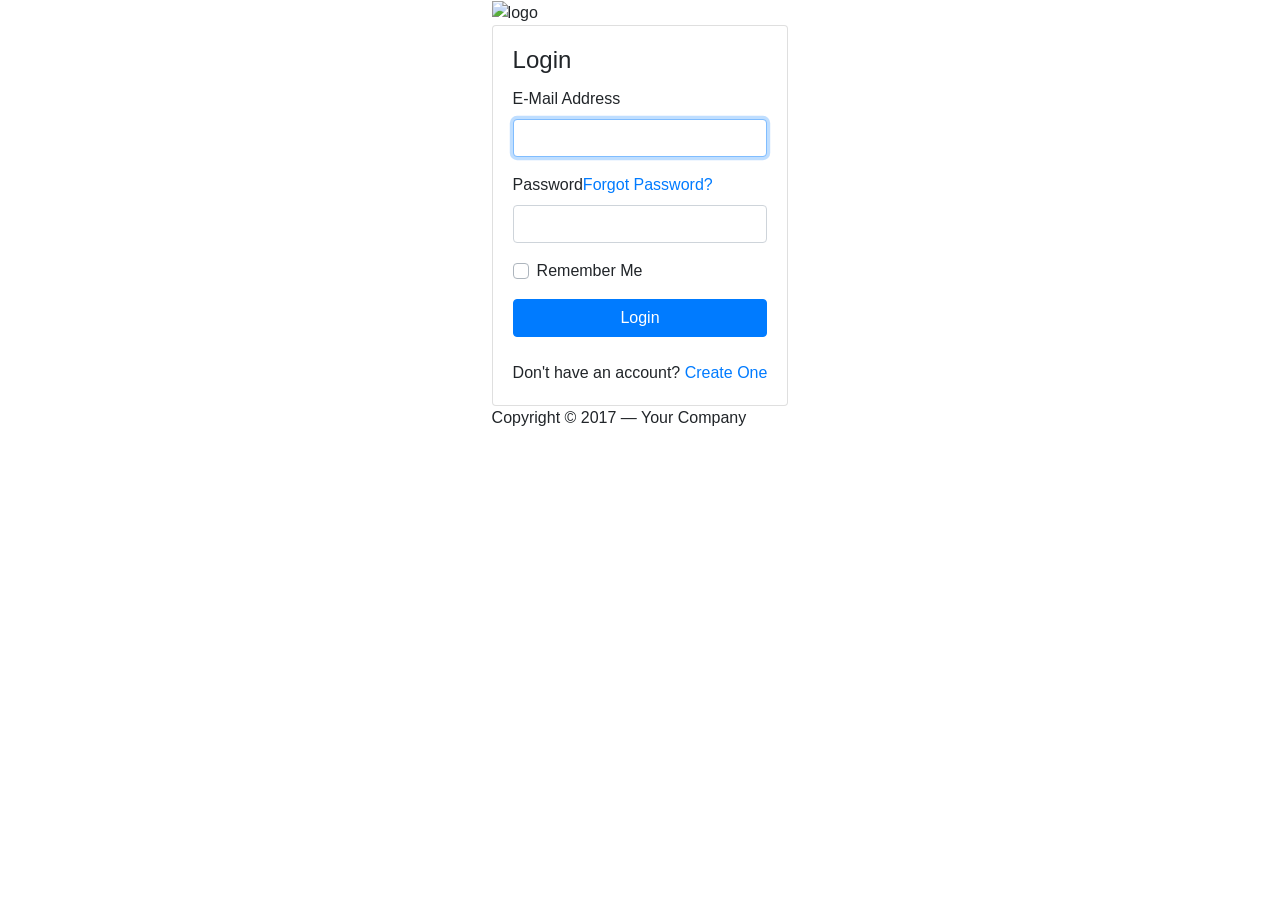
==== Assignments/Team Lead/Assignment 1/index.html @ dc40188e "Add files via upload" ====
<!DOCTYPE html>
<html lang="en">
<head>
	<meta charset="utf-8">
	<meta name="author" content="Kodinger">
	<meta name="viewport" content="width=device-width,initial-scale=1">
	<title>My Login Page</title>
	<link rel="stylesheet" href="https://stackpath.bootstrapcdn.com/bootstrap/4.3.1/css/bootstrap.min.css" integrity="sha384-ggOyR0iXCbMQv3Xipma34MD+dH/1fQ784/j6cY/iJTQUOhcWr7x9JvoRxT2MZw1T" crossorigin="anonymous">
	<link rel="stylesheet" type="text/css" href="css/my-login.css">
</head>

<body class="my-login-page">
	<section class="h-100">
		<div class="container h-100">
			<div class="row justify-content-md-center h-100">
				<div class="card-wrapper">
					<div class="brand">
						<img src="img/logo.jpg" alt="logo">
					</div>
					<div class="card fat">
						<div class="card-body">
							<h4 class="card-title">Login</h4>
							<form method="POST" class="my-login-validation" novalidate="">
								<div class="form-group">
									<label for="email">E-Mail Address</label>
									<input id="email" type="email" class="form-control" name="email" value="" required autofocus>
									<div class="invalid-feedback">
										Email is invalid
									</div>
								</div>

								<div class="form-group">
									<label for="password">Password
										<a href="forgot.html" class="float-right">
											Forgot Password?
										</a>
									</label>
									<input id="password" type="password" class="form-control" name="password" required data-eye>
								    <div class="invalid-feedback">
								    	Password is required
							    	</div>
								</div>

								<div class="form-group">
									<div class="custom-checkbox custom-control">
										<input type="checkbox" name="remember" id="remember" class="custom-control-input">
										<label for="remember" class="custom-control-label">Remember Me</label>
									</div>
								</div>

								<div class="form-group m-0">
									<button type="submit" class="btn btn-primary btn-block">
										Login
									</button>
								</div>
								<div class="mt-4 text-center">
									Don't have an account? <a href="register.html">Create One</a>
								</div>
							</form>
						</div>
					</div>
					<div class="footer">
						Copyright &copy; 2017 &mdash; Your Company 
					</div>
				</div>
			</div>
		</div>
	</section>

	<script src="https://code.jquery.com/jquery-3.3.1.slim.min.js" integrity="sha384-q8i/X+965DzO0rT7abK41JStQIAqVgRVzpbzo5smXKp4YfRvH+8abtTE1Pi6jizo" crossorigin="anonymous"></script>
	<script src="https://cdnjs.cloudflare.com/ajax/libs/popper.js/1.14.7/umd/popper.min.js" integrity="sha384-UO2eT0CpHqdSJQ6hJty5KVphtPhzWj9WO1clHTMGa3JDZwrnQq4sF86dIHNDz0W1" crossorigin="anonymous"></script>
	<script src="https://stackpath.bootstrapcdn.com/bootstrap/4.3.1/js/bootstrap.min.js" integrity="sha384-JjSmVgyd0p3pXB1rRibZUAYoIIy6OrQ6VrjIEaFf/nJGzIxFDsf4x0xIM+B07jRM" crossorigin="anonymous"></script>
	<script src="js/my-login.js"></script>
</body>
</html>
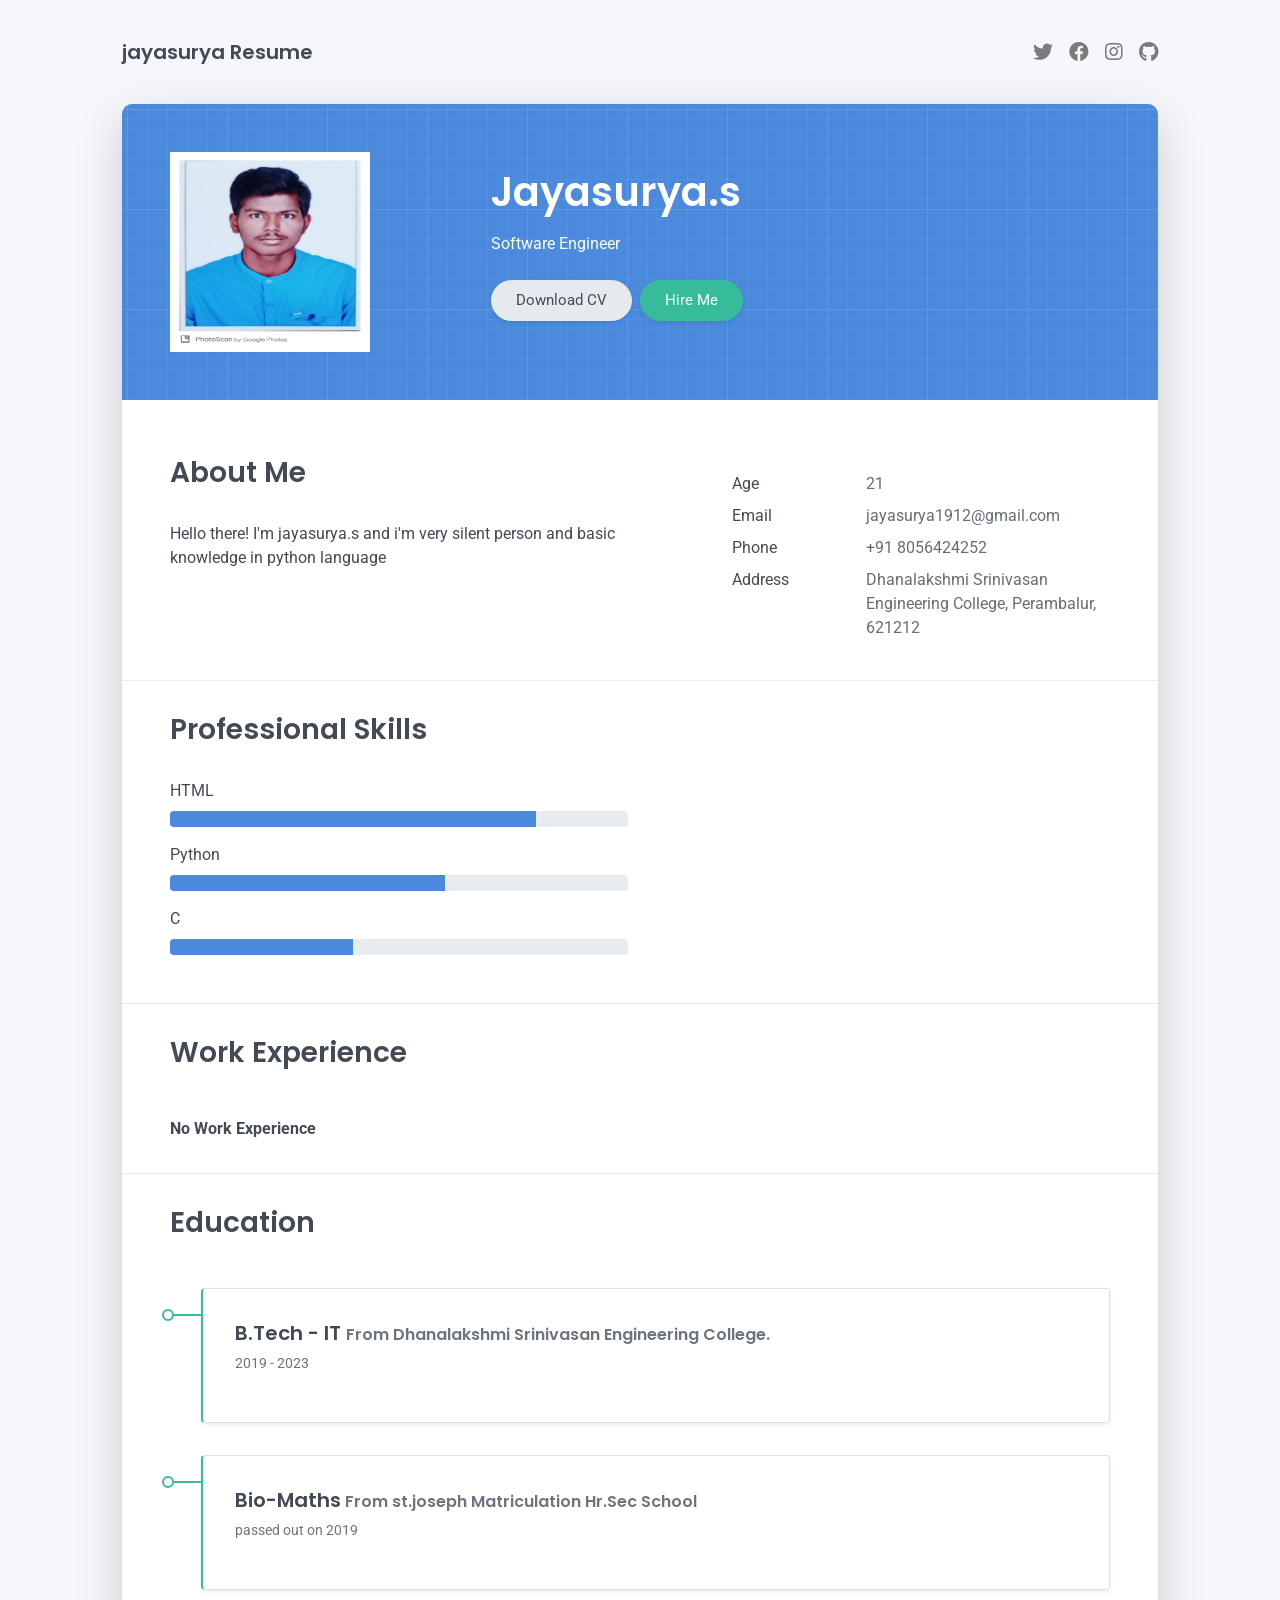
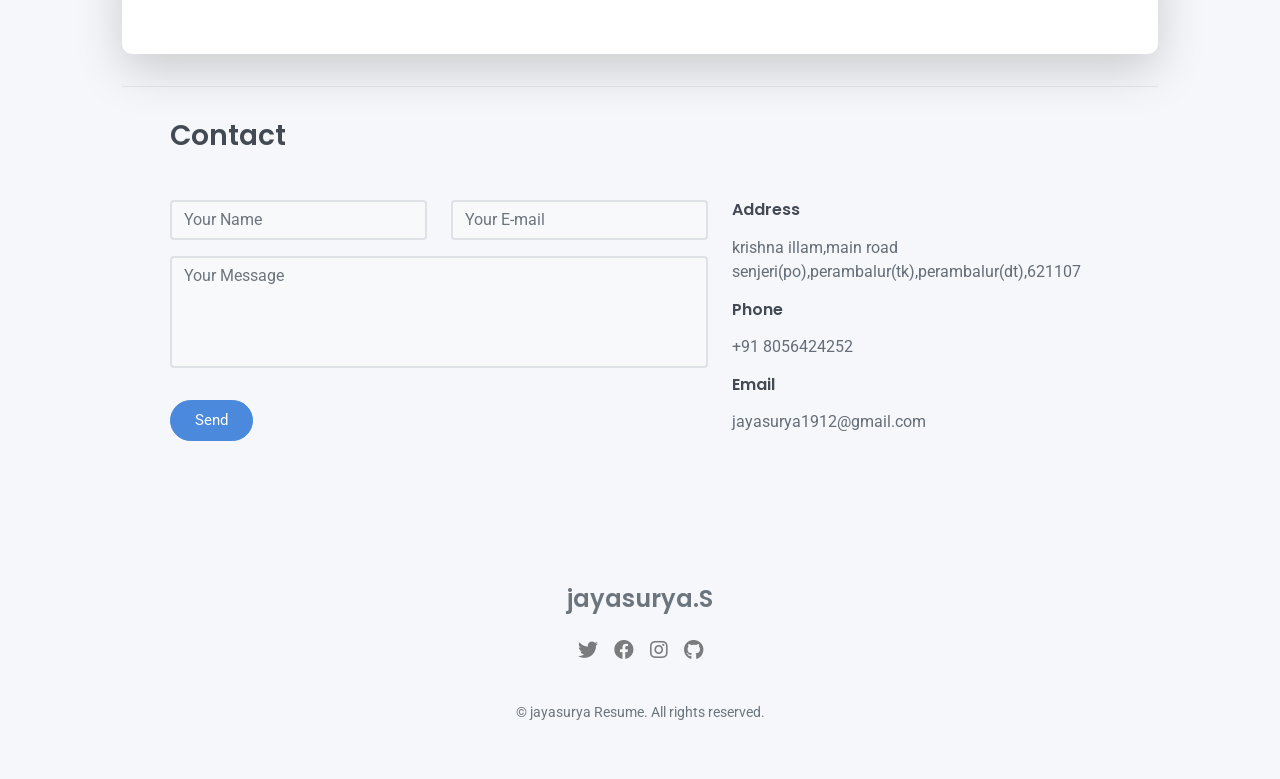
==== commit b496e464: "Add files via upload" ====
--- a/Assignments/Team Lead/Assignment 1/index.html
+++ b/Assignments/Team Lead/Assignment 1/index.html
@@ -1,75 +1,234 @@
 <!DOCTYPE html>
-<html lang="en">
-<head>
-	<meta charset="utf-8">
-	<meta name="author" content="Kodinger">
-	<meta name="viewport" content="width=device-width,initial-scale=1">
-	<title>My Login Page</title>
-	<link rel="stylesheet" href="https://stackpath.bootstrapcdn.com/bootstrap/4.3.1/css/bootstrap.min.css" integrity="sha384-ggOyR0iXCbMQv3Xipma34MD+dH/1fQ784/j6cY/iJTQUOhcWr7x9JvoRxT2MZw1T" crossorigin="anonymous">
-	<link rel="stylesheet" type="text/css" href="css/my-login.css">
-</head>
-
-<body class="my-login-page">
-	<section class="h-100">
-		<div class="container h-100">
-			<div class="row justify-content-md-center h-100">
-				<div class="card-wrapper">
-					<div class="brand">
-						<img src="img/logo.jpg" alt="logo">
-					</div>
-					<div class="card fat">
-						<div class="card-body">
-							<h4 class="card-title">Login</h4>
-							<form method="POST" class="my-login-validation" novalidate="">
-								<div class="form-group">
-									<label for="email">E-Mail Address</label>
-									<input id="email" type="email" class="form-control" name="email" value="" required autofocus>
-									<div class="invalid-feedback">
-										Email is invalid
-									</div>
-								</div>
-
-								<div class="form-group">
-									<label for="password">Password
-										<a href="forgot.html" class="float-right">
-											Forgot Password?
-										</a>
-									</label>
-									<input id="password" type="password" class="form-control" name="password" required data-eye>
-								    <div class="invalid-feedback">
-								    	Password is required
-							    	</div>
-								</div>
-
-								<div class="form-group">
-									<div class="custom-checkbox custom-control">
-										<input type="checkbox" name="remember" id="remember" class="custom-control-input">
-										<label for="remember" class="custom-control-label">Remember Me</label>
-									</div>
-								</div>
-
-								<div class="form-group m-0">
-									<button type="submit" class="btn btn-primary btn-block">
-										Login
-									</button>
-								</div>
-								<div class="mt-4 text-center">
-									Don't have an account? <a href="register.html">Create One</a>
-								</div>
-							</form>
-						</div>
-					</div>
-					<div class="footer">
-						Copyright &copy; 2017 &mdash; Your Company 
-					</div>
-				</div>
-			</div>
-		</div>
-	</section>
-
-	<script src="https://code.jquery.com/jquery-3.3.1.slim.min.js" integrity="sha384-q8i/X+965DzO0rT7abK41JStQIAqVgRVzpbzo5smXKp4YfRvH+8abtTE1Pi6jizo" crossorigin="anonymous"></script>
-	<script src="https://cdnjs.cloudflare.com/ajax/libs/popper.js/1.14.7/umd/popper.min.js" integrity="sha384-UO2eT0CpHqdSJQ6hJty5KVphtPhzWj9WO1clHTMGa3JDZwrnQq4sF86dIHNDz0W1" crossorigin="anonymous"></script>
-	<script src="https://stackpath.bootstrapcdn.com/bootstrap/4.3.1/js/bootstrap.min.js" integrity="sha384-JjSmVgyd0p3pXB1rRibZUAYoIIy6OrQ6VrjIEaFf/nJGzIxFDsf4x0xIM+B07jRM" crossorigin="anonymous"></script>
-	<script src="js/my-login.js"></script>
-</body>
-</html>
+<html lang="en-US">
+  <head>
+    <meta charset="UTF-8">
+    <meta http-equiv="X-UA-Compatible" content="IE=edge">
+    <meta name="viewport" content="width=device-width, initial-scale=1">
+    <title>jayasurya Resume</title>
+    <link rel="preconnect" href="https://fonts.gstatic.com" crossorigin="crossorigin"/>
+    <link rel="preload" as="style" href="https://fonts.googleapis.com/css2?family=Poppins:wght@600&amp;family=Roboto:wght@300;400;500;700&amp;display=swap"/>
+    <link rel="stylesheet" href="https://fonts.googleapis.com/css2?family=Poppins:wght@600&amp;family=Roboto:wght@300;400;500;700&amp;display=swap" media="print" onload="this.media='all'"/>
+    <noscript>
+      <link rel="stylesheet" href="https://fonts.googleapis.com/css2?family=Poppins:wght@600&amp;family=Roboto:wght@300;400;500;700&amp;display=swap"/>
+    </noscript>
+    <link href="css/font-awesome/css/all.min.css?ver=1.2.0" rel="stylesheet">
+    <link href="css/bootstrap.min.css?ver=1.2.0" rel="stylesheet">
+    <link href="css/aos.css?ver=1.2.0" rel="stylesheet">
+    <link href="css/main.css?ver=1.2.0" rel="stylesheet">
+    <noscript>
+      <style type="text/css">
+        [data-aos] {
+            opacity: 1 !important;
+            transform: translate(0) scale(1) !important;
+        }
+        img{
+          border: 2px solid white !important;
+        }
+      </style>
+    </noscript>
+  </head>
+  <body id="top">
+    <header class="d-print-none">
+      <div class="container text-center text-lg-left">
+        <div class="py-3 clearfix">
+          <h1 class="site-title mb-0">jayasurya Resume</h1>
+          <div class="site-nav">
+            <nav role="navigation">
+              <ul class="nav justify-content-center">
+                <li class="nav-item"><a class="nav-link" href="https://twitter.com" title="Twitter"><i class="fab fa-twitter"></i><span class="menu-title sr-only">Twitter</span></a>
+                </li>
+                <li class="nav-item"><a class="nav-link" href="https://www.facebook.com" title="Facebook"><i class="fab fa-facebook"></i><span class="menu-title sr-only">Facebook</span></a>
+                </li>
+                <li class="nav-item"><a class="nav-link" href="https://www.instagram.com" title="Instagram"><i class="fab fa-instagram"></i><span class="menu-title sr-only">Instagram</span></a>
+                </li>
+                <li class="nav-item"><a class="nav-link" href="https://github.com" title="Github"><i class="fab fa-github"></i><span class="menu-title sr-only">Github</span></a>
+                </li>
+              </ul>
+            </nav>
+          </div>
+        </div>
+      </div>
+    </header>
+    <div class="page-content">
+      <div class="container">
+<div class="cover shadow-lg bg-white">
+  <div class="cover-bg p-3 p-lg-4 text-white">
+    <div class="row">
+      <div class="col-lg-4 col-md-5">
+        <div><img src="images/surya_img.jpeg" width="200" height="200"  class="border border-5 border-white"/></div>
+      </div>
+      <div class="col-lg-8 col-md-7 text-center text-md-start">
+        <h2 class="h1 mt-2" data-aos="fade-left" data-aos-delay="0">Jayasurya.s</h2>
+        <p data-aos="fade-left" data-aos-delay="100">Software Engineer</p>
+        <div class="d-print-none" data-aos="fade-left" data-aos-delay="200"><a class="btn btn-light text-dark shadow-sm mt-1 me-1"  target="_blank">Download CV</a><a class="btn btn-success shadow-sm mt-1" href="#contact">Hire Me</a></div>
+      </div>
+    </div>
+  </div>
+  <div class="about-section pt-4 px-3 px-lg-4 mt-1">
+    <div class="row">
+      <div class="col-md-6">
+        <h2 class="h3 mb-3">About Me</h2>
+        <p>Hello there! I'm jayasurya.s and i'm very silent person and basic knowledge in python language</p>
+      </div>
+      <div class="col-md-5 offset-md-1">
+        <div class="row mt-2">
+          <div class="col-sm-4">
+            <div class="pb-1">Age</div>
+          </div>
+          <div class="col-sm-8">
+            <div class="pb-1 text-secondary">21</div>
+          </div>
+          <div class="col-sm-4">
+            <div class="pb-1">Email</div>
+          </div>
+          <div class="col-sm-8">
+            <div class="pb-1 text-secondary">jayasurya1912@gmail.com</div>
+          </div>
+          <div class="col-sm-4">
+            <div class="pb-1">Phone</div>
+          </div>
+          <div class="col-sm-8">
+            <div class="pb-1 text-secondary">+91 8056424252</div>
+          </div>
+          <div class="col-sm-4">
+            <div class="pb-1">Address</div>
+          </div>
+          <div class="col-sm-8">
+            <div class="pb-1 text-secondary">Dhanalakshmi Srinivasan Engineering College, Perambalur, 621212</div>
+          </div>
+        </div>
+      </div>
+    </div>
+  </div>
+  <hr class="d-print-none"/>
+  <div class="skills-section px-3 px-lg-4">
+    <h2 class="h3 mb-3">Professional Skills</h2>
+    <div class="row">
+      <div class="col-md-6">
+        <div class="mb-2"><span>HTML</span>
+          <div class="progress my-1">
+            <div class="progress-bar bg-primary" role="progressbar" data-aos="zoom-in-right" data-aos-delay="100" data-aos-anchor=".skills-section" style="width: 80%" aria-valuenow="90" aria-valuemin="0" aria-valuemax="100"></div>
+          </div>
+        </div>
+        <div class="mb-2"><span>Python</span>
+          <div class="progress my-1">
+            <div class="progress-bar bg-primary" role="progressbar" data-aos="zoom-in-right" data-aos-delay="200" data-aos-anchor=".skills-section" style="width: 60%" aria-valuenow="85" aria-valuemin="0" aria-valuemax="100"></div>
+          </div>
+        </div>
+        <div class="mb-2"><span>C</span>
+          <div class="progress my-1">
+            <div class="progress-bar bg-primary" role="progressbar" data-aos="zoom-in-right" data-aos-delay="300" data-aos-anchor=".skills-section" style="width: 40%" aria-valuenow="75" aria-valuemin="0" aria-valuemax="100"></div>
+          </div>
+        </div>
+      </div>
+    </div>
+  </div>
+  <hr class="d-print-none"/>
+  <div class="work-experience-section px-3 px-lg-4">
+    <h2 class="h3 mb-4">Work Experience</h2><b> No Work Experience</b>
+  </div>
+  <hr class="d-print-none"/>
+  <div class="page-break"></div>
+  <div class="education-section px-3 px-lg-4 pb-4">
+    <h2 class="h3 mb-4">Education</h2>
+      <div class="timeline-card timeline-card-success card shadow-sm">
+        <div class="card-body">
+          <div class="h5 mb-1">B.Tech - IT <span class="text-muted h6"> From Dhanalakshmi Srinivasan Engineering College. </span></div>
+          <div class="text-muted text-small mb-2">2019 - 2023</div>
+        </div>
+      </div>
+      <div class="timeline-card timeline-card-success card shadow-sm">
+        <div class="card-body">
+          <div class="h5 mb-1">Bio-Maths<span class="text-muted h6"> From st.joseph Matriculation Hr.Sec School</span></div>
+          <div class="text-muted text-small mb-2">passed out on 2019</div>
+        </div>
+      </div>
+    </div>
+  </div>
+  <hr class="d-print-none"/>
+  <div class="contant-section px-3 px-lg-4 pb-4" id="contact">
+    <h2 class="h3 text mb-3">Contact</h2>
+    <div class="row">
+      <div class="col-md-7 d-print-none">
+        <div class="my-2"><form action=""
+    method="POST">
+  <div class="row">
+    <div class="col-6">
+      <input class="form-control" type="text" id="name" name="name" placeholder="Your Name" required>
+    </div>
+    <div class="col-6">
+      <input class="form-control" type="email" id="email" name="_replyto" placeholder="Your E-mail" required>
+    </div>
+  </div>
+  <div class="form-group my-2">
+    <textarea class="form-control" style="resize: none;" id="message" name="message" rows="4"  placeholder="Your Message" required></textarea>
+  </div>
+  <button class="btn btn-primary mt-2" type="submit">Send</button>
+</form>
+        </div>
+      </div>
+      <div class="col">
+        <div class="mt-2">
+          <h3 class="h6">Address</h3>
+          <div class="pb-2 text-secondary">krishna illam,main road senjeri(po),perambalur(tk),perambalur(dt),621107</div>
+          <h3 class="h6">Phone</h3>
+          <div class="pb-2 text-secondary">+91 8056424252 </div>
+          <h3 class="h6">Email</h3>
+          <div class="pb-2 text-secondary">jayasurya1912@gmail.com</div>
+        </div>
+      </div>
+      <div class="col d-none d-print-block">
+        <div class="mt-2">
+          <div>
+            <div class="mb-2">
+              <div class="text-dark"><i class="fab fa-twitter mr-1"></i><span>https://twitter.com</span>
+              </div>
+            </div>
+            <div class="mb-2">
+              <div class="text-dark"><i class="fab fa-facebook mr-1"></i><span>https://www.facebook.com</span>
+              </div>
+            </div>
+            <div class="mb-2">
+              <div class="text-dark"><i class="fab fa-instagram mr-1"></i><span>https://www.instagram.com</span>
+              </div>
+            </div>
+            <div class="mb-2">
+              <div class="text-dark"><i class="fab fa-github mr-1"></i><span>https://github.com</span>
+              </div>
+            </div>
+          </div>
+        </div>
+      </div>
+    </div>
+  </div>
+</div></div>
+    </div>
+    <footer class="pt-4 pb-4 text-muted text-center d-print-none">
+      <div class="container">
+        <div class="my-3">
+          <div class="h4">jayasurya.S</div>
+          <div class="footer-nav">
+            <nav role="navigation">
+              <ul class="nav justify-content-center">
+                <li class="nav-item"><a class="nav-link" href="https://twitter.com" title="Twitter"><i class="fab fa-twitter"></i><span class="menu-title sr-only">Twitter</span></a>
+                </li>
+                <li class="nav-item"><a class="nav-link" href="https://www.facebook.com" title="Facebook"><i class="fab fa-facebook"></i><span class="menu-title sr-only">Facebook</span></a>
+                </li>
+                <li class="nav-item"><a class="nav-link" href="https://www.instagram.com" title="Instagram"><i class="fab fa-instagram"></i><span class="menu-title sr-only">Instagram</span></a>
+                </li>
+                <li class="nav-item"><a class="nav-link" href="https://github.com" title="Github"><i class="fab fa-github"></i><span class="menu-title sr-only">Github</span></a>
+                </li>
+              </ul>
+            </nav>
+          </div>
+        </div>
+        <div class="text-small">
+          <div class="mb-1">&copy; jayasurya Resume. All rights reserved.</div>
+        </div>
+      </div>
+    </footer>
+    <script src="scripts/bootstrap.bundle.min.js?ver=1.2.0"></script>
+    <script src="scripts/aos.js?ver=1.2.0"></script>
+    <script src="scripts/main.js?ver=1.2.0"></script>
+  </body>
+</html>
--- a/Assignments/Team Lead/Assignment 1/css/main.css
+++ b/Assignments/Team Lead/Assignment 1/css/main.css
@@ -0,0 +1,140 @@
+/* Buttons */
+/* Inputs */
+/* Timeline custom component */
+.timeline {
+  border-left: 2px solid #E6E9ED;
+  padding: 1rem 0; }
+
+.timeline-card {
+  position: relative;
+  margin-left: 31px;
+  border-left: 2px solid;
+  margin-bottom: 2rem; }
+
+.timeline-card:last-child {
+  margin-bottom: 1rem; }
+
+.timeline-card:before {
+  content: '';
+  display: inline-block;
+  position: absolute;
+  background-color: #fff;
+  border-radius: 10px;
+  width: 12px;
+  height: 12px;
+  top: 20px;
+  left: -41px;
+  border: 2px solid;
+  z-index: 2; }
+
+.timeline-card:after {
+  content: '';
+  display: inline-block;
+  position: absolute;
+  background-color: currentColor;
+  width: 29px;
+  height: 2px;
+  top: 25px;
+  left: -29px;
+  z-index: 1; }
+
+.timeline-card-primary {
+  border-left-color: #4A89DC; }
+
+.timeline-card-primary:before {
+  border-color: #4A89DC; }
+
+.timeline-card-primary:after {
+  background-color: #4A89DC; }
+
+.timeline-card-success {
+  border-left-color: #37BC9B; }
+
+.timeline-card-success:before {
+  border-color: #37BC9B; }
+
+.timeline-card-success:after {
+  background-color: #37BC9B; }
+
+html {
+  scroll-behavior: smooth; }
+
+.site-title {
+  font-size: 1.25rem;
+  line-height: 2.5rem; }
+
+.nav-link {
+  padding: 0;
+  font-size: 1.25rem;
+  line-height: 2.5rem;
+  color: rgba(0, 0, 0, 0.5); }
+
+.nav-link:hover,
+.nav-link:focus,
+.active .nav-link {
+  color: rgba(0, 0, 0, 0.8); }
+
+.nav-item + .nav-item {
+  margin-left: 1rem; }
+
+.cover {
+  border-radius: 10px; }
+
+.cover-bg {
+  background-color: #4A89DC;
+  background-image: url("data:image/svg+xml,%3Csvg xmlns='http://www.w3.org/2000/svg' width='100' height='100' viewBox='0 0 100 100'%3E%3Cg fill-rule='evenodd'%3E%3Cg fill='%23ffffff' fill-opacity='0.12'%3E%3Cpath opacity='.5' d='M96 [base64] 0v-9h-9v9h9zm-10 0v-9h-9v9h9zm-10 0v-9h-9v9h9zm-10 0v-9h-9v9h9zm-10 0v-9h-9v9h9zm-10 0v-9h-9v9h9zm-10 0v-9h-9v9h9zm-10 0v-9h-9v9h9zm-9-10h9v-9h-9v9zm10 0h9v-9h-9v9zm10 0h9v-9h-9v9zm10 0h9v-9h-9v9zm10 0h9v-9h-9v9zm10 0h9v-9h-9v9zm10 0h9v-9h-9v9zm10 0h9v-9h-9v9zm9-10v-9h-9v9h9zm-10 0v-9h-9v9h9zm-10 0v-9h-9v9h9zm-10 0v-9h-9v9h9zm-10 0v-9h-9v9h9zm-10 0v-9h-9v9h9zm-10 0v-9h-9v9h9zm-10 0v-9h-9v9h9zm-9-10h9v-9h-9v9zm10 0h9v-9h-9v9zm10 0h9v-9h-9v9zm10 0h9v-9h-9v9zm10 0h9v-9h-9v9zm10 0h9v-9h-9v9zm10 0h9v-9h-9v9zm10 0h9v-9h-9v9zm9-10v-9h-9v9h9zm-10 0v-9h-9v9h9zm-10 0v-9h-9v9h9zm-10 0v-9h-9v9h9zm-10 0v-9h-9v9h9zm-10 0v-9h-9v9h9zm-10 0v-9h-9v9h9zm-10 0v-9h-9v9h9zm-9-10h9v-9h-9v9zm10 0h9v-9h-9v9zm10 0h9v-9h-9v9zm10 0h9v-9h-9v9zm10 0h9v-9h-9v9zm10 0h9v-9h-9v9zm10 0h9v-9h-9v9zm10 0h9v-9h-9v9zm9-10v-9h-9v9h9zm-10 0v-9h-9v9h9zm-10 0v-9h-9v9h9zm-10 0v-9h-9v9h9zm-10 0v-9h-9v9h9zm-10 0v-9h-9v9h9zm-10 0v-9h-9v9h9zm-10 0v-9h-9v9h9zm-9-10h9v-9h-9v9zm10 0h9v-9h-9v9zm10 0h9v-9h-9v9zm10 0h9v-9h-9v9zm10 0h9v-9h-9v9zm10 0h9v-9h-9v9zm10 0h9v-9h-9v9zm10 0h9v-9h-9v9z'/%3E%3Cpath d='M6 5V0H5v5H0v1h5v94h1V6h94V5H6z'/%3E%3C/g%3E%3C/g%3E%3C/svg%3E");
+  border-radius: 10px 10px 0 0; }
+
+.avatar {
+  max-width: 216px;
+  max-height: 216px;
+  margin-top: 20px;
+  text-align: center;
+  margin-left: auto;
+  margin-right: auto; }
+
+.avatar img {
+  /* Safari 6.0 - 9.0 */
+  filter: grayscale(100%); }
+
+footer a:not(.nav-link) {
+  color: inherit;
+  border-bottom: 1px dashed;
+  text-decoration: none;
+  cursor: pointer; }
+
+@media (min-width: 48em) {
+  .site-title {
+    float: left; }
+  .site-nav {
+    float: right; }
+  .avatar {
+    margin-bottom: -80px;
+    margin-left: 0; } }
+
+@media print {
+  body {
+    background-color: #fff; }
+  .container {
+    width: auto;
+    max-width: 100%;
+    padding: 0; }
+  .cover, .cover-bg {
+    border-radius: 0; }
+  .cover.shadow-lg {
+    box-shadow: none !important; }
+  .cover-bg {
+    padding: 5rem !important;
+    padding-bottom: 10px !important; }
+  .avatar {
+    margin-top: -10px; }
+  .about-section {
+    padding: 6.5rem 5rem 2rem !important; }
+  .skills-section,
+  .work-experience-section,
+  .education-section,
+  .contant-section {
+    padding: 1.5rem 5rem 2rem !important; }
+  .page-break {
+    padding-top: 5rem;
+    page-break-before: always; } }
